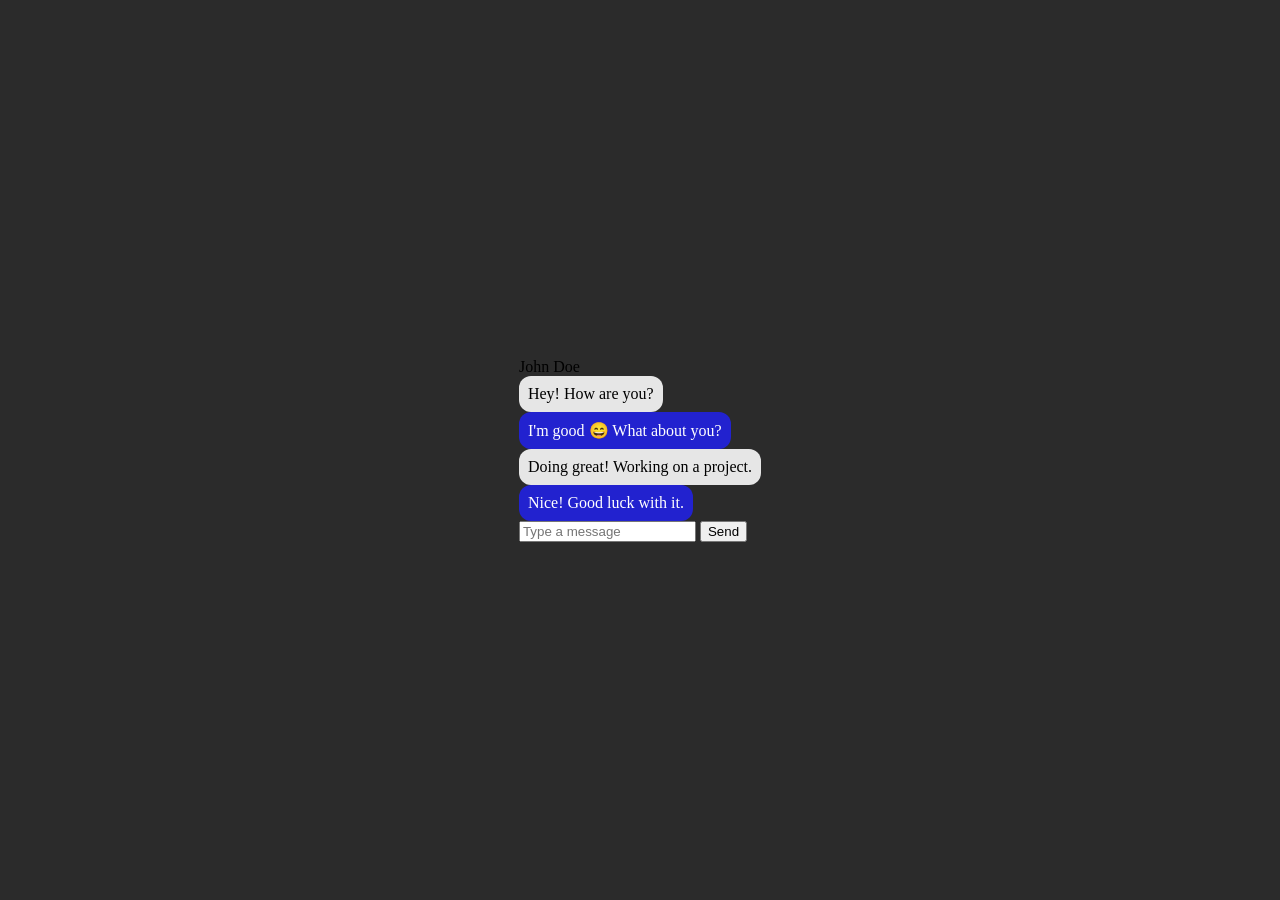
==== Channels/manutencaoChannel.html @ c72ea17a "first commit" ====
<!DOCTYPE html>
<html lang="en">
<head>
<meta charset="UTF-8">
<title>WhatsApp Chat UI</title>

<!-- Link the CSS file -->
<link rel="stylesheet" href="channels.css">

</head>
<body>

<div class="chat-container">

    <div class="chat-header">
        John Doe
    </div>

    <div class="chat-messages">
        <div class="message received">Hey! How are you?</div>
        <div class="message sent">I'm good 😄 What about you?</div>
        <div class="message received">Doing great! Working on a project.</div>
        <div class="message sent">Nice! Good luck with it.</div>
    </div>

    <div class="chat-input">
        <input type="text" placeholder="Type a message">
        <button>Send</button>
    </div>

</div>

</body>
</html>
---- Channels/channels.css ----
body{
    display:flex;
    justify-content:center;
    align-items:center;
    background-color:rgb(43,43,43);
    height:100vh;
    margin:0;
}

/* main chat container (like your #limit box) */
#limit{
    display:flex;
    flex-direction:column;
    background-color:rgb(251,251,251);
    width:30vw;
    height:50vw;
    border-radius:20px;
    overflow:hidden;
}

/* chat header */
#header{
    display:flex;
    align-items:center;
    padding:1vw;
    background-color:rgba(33,33,235,0.856);
    color:white;
    font-weight:bold;
}

/* messages area */
#messages{
    display:flex;
    flex-direction:column;
    gap:10px;
    padding:1vw;
    flex:1;
}

/* message bubbles */
.message{
    padding:0.7vw;
    border-radius:12px;
    width:fit-content;
    max-width:18vw;
}

/* received message */
.received{
    background-color:rgb(230,230,230);
}

/* sent message */
.sent{
    background-color:rgba(33,33,235,0.856);
    color:white;
    align-self:flex-end;
}

/* input area */
#input-area{
    display:flex;
    padding:1vw;
    gap:0.5vw;
}

/* text input */
#input-area input{
    flex:1;
    border-radius:12px;
    border:none;
    padding:0.7vw;
    background-color:rgb(240,240,240);
}

/* send button (similar to your .button style) */
.button{
    width:5vw;
    border:none;
    border-radius:12px;
    background-color:rgba(33,33,235,0.856);
    color:white;
    cursor:pointer;
}

/* hover like your style */
.button:hover{
    width:5.5vw;
}
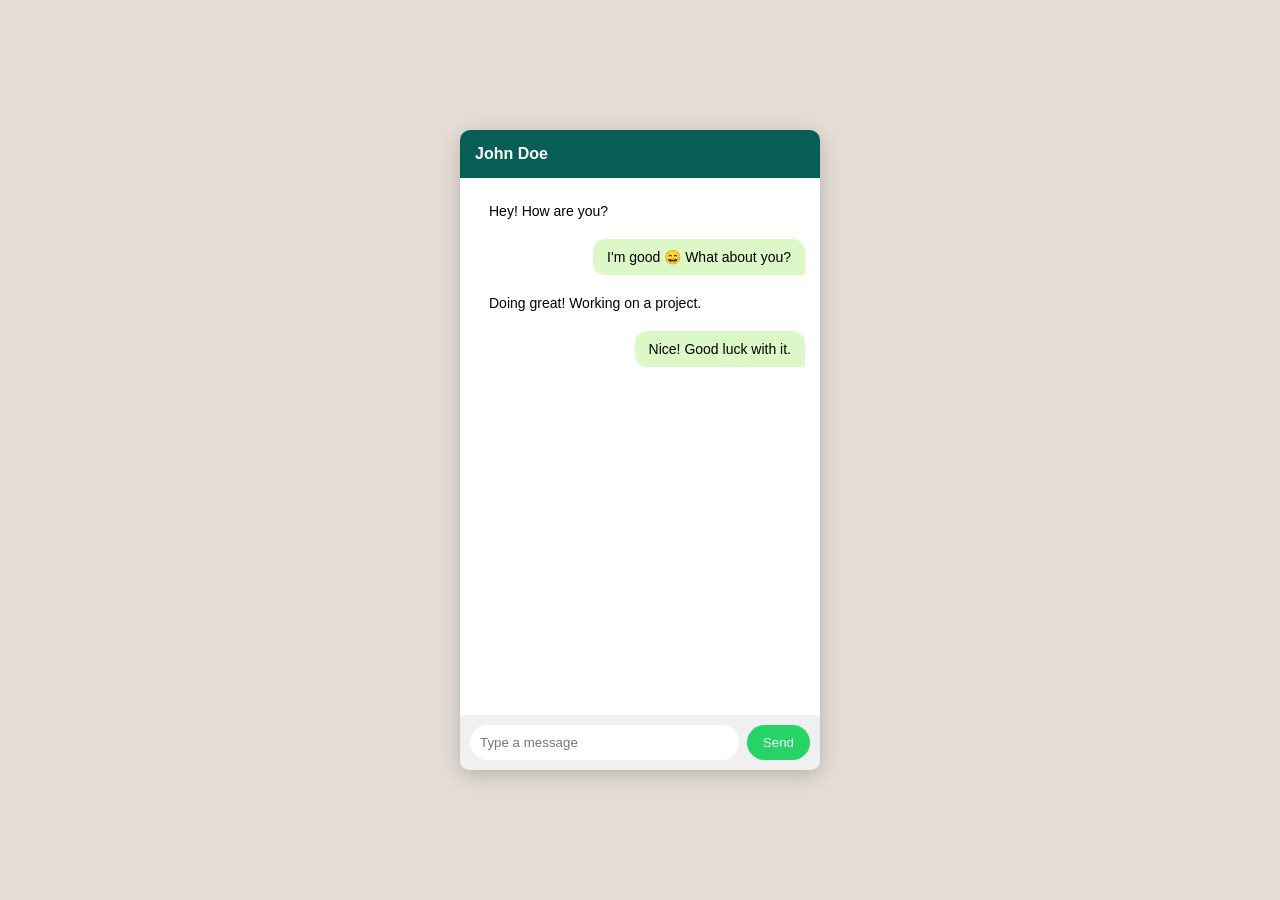
==== commit a70e6a47: "first commit" ====
--- a/Channels/manutencaoChannel.html
+++ b/Channels/manutencaoChannel.html
@@ -5,7 +5,7 @@
 <title>WhatsApp Chat UI</title>
 
 <!-- Link the CSS file -->
-<link rel="stylesheet" href="channels.css">
+<link rel="stylesheet" href="./channels.css">
 
 </head>
 <body>
--- a/Channels/channels.css
+++ b/Channels/channels.css
@@ -1,89 +1,84 @@
 body{
+    margin:0;
+    font-family: Arial, sans-serif;
+    background:#e5ddd5;
     display:flex;
     justify-content:center;
     align-items:center;
-    background-color:rgb(43,43,43);
     height:100vh;
-    margin:0;
 }
 
-/* main chat container (like your #limit box) */
-#limit{
+/* Chat container */
+.chat-container{
+    width:360px;
+    height:640px;
+    background:white;
     display:flex;
     flex-direction:column;
-    background-color:rgb(251,251,251);
-    width:30vw;
-    height:50vw;
-    border-radius:20px;
+    border-radius:10px;
     overflow:hidden;
+    box-shadow:0 5px 20px rgba(0,0,0,0.2);
 }
 
-/* chat header */
-#header{
-    display:flex;
-    align-items:center;
-    padding:1vw;
-    background-color:rgba(33,33,235,0.856);
+/* Header */
+.chat-header{
+    background:#075E54;
     color:white;
+    padding:15px;
     font-weight:bold;
 }
 
-/* messages area */
-#messages{
+/* Chat messages */
+.chat-messages{
+    flex:1;
+    padding:15px;
+    overflow-y:auto;
     display:flex;
     flex-direction:column;
     gap:10px;
-    padding:1vw;
-    flex:1;
 }
 
-/* message bubbles */
+/* Message bubbles */
 .message{
-    padding:0.7vw;
+    max-width:70%;
+    padding:10px 14px;
     border-radius:12px;
-    width:fit-content;
-    max-width:18vw;
+    font-size:14px;
 }
 
-/* received message */
 .received{
-    background-color:rgb(230,230,230);
+    background:#ffffff;
+    align-self:flex-start;
+    border-bottom-left-radius:2px;
 }
 
-/* sent message */
 .sent{
-    background-color:rgba(33,33,235,0.856);
-    color:white;
+    background:#dcf8c6;
     align-self:flex-end;
+    border-bottom-right-radius:2px;
 }
 
-/* input area */
-#input-area{
+/* Input area */
+.chat-input{
     display:flex;
-    padding:1vw;
-    gap:0.5vw;
+    padding:10px;
+    background:#f0f0f0;
 }
 
-/* text input */
-#input-area input{
+.chat-input input{
     flex:1;
-    border-radius:12px;
+    padding:10px;
     border:none;
-    padding:0.7vw;
-    background-color:rgb(240,240,240);
+    border-radius:20px;
+    outline:none;
 }
 
-/* send button (similar to your .button style) */
-.button{
-    width:5vw;
+.chat-input button{
+    margin-left:8px;
     border:none;
-    border-radius:12px;
-    background-color:rgba(33,33,235,0.856);
+    background:#25D366;
     color:white;
+    padding:10px 16px;
+    border-radius:20px;
     cursor:pointer;
-}
-
-/* hover like your style */
-.button:hover{
-    width:5.5vw;
 }
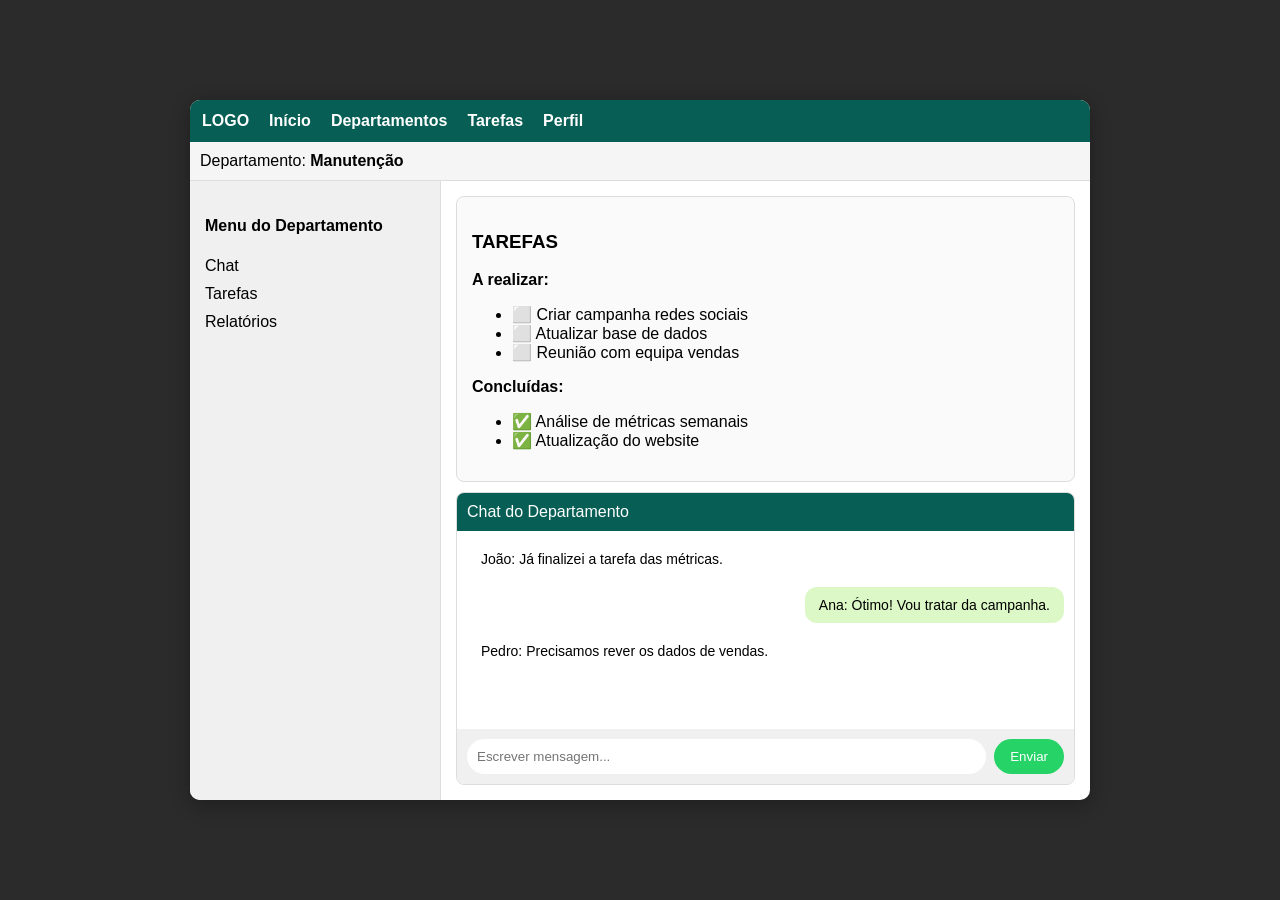
==== commit 9615da42: "final" ====
--- a/Channels/manutencaoChannel.html
+++ b/Channels/manutencaoChannel.html
@@ -7,25 +7,73 @@
 <!-- Link the CSS file -->
 <link rel="stylesheet" href="./channels.css">
 
-</head>
-<body>
+<div class="app">
 
-<div class="chat-container">
-
-    <div class="chat-header">
-        John Doe
+    <!-- NAV -->
+    <div class="navbar">
+        <div>LOGO</div>
+        <div>Início</div>
+        <div>Departamentos</div>
+        <div>Tarefas</div>
+        <div>Perfil</div>
     </div>
 
-    <div class="chat-messages">
-        <div class="message received">Hey! How are you?</div>
-        <div class="message sent">I'm good 😄 What about you?</div>
-        <div class="message received">Doing great! Working on a project.</div>
-        <div class="message sent">Nice! Good luck with it.</div>
+    <!-- Department -->
+    <div class="department">
+        Departamento: <strong>Manutenção</strong>
     </div>
 
-    <div class="chat-input">
-        <input type="text" placeholder="Type a message">
-        <button>Send</button>
+    <!-- MAIN -->
+    <div class="main">
+
+        <!-- Sidebar -->
+        <div class="sidebar">
+            <h4>Menu do Departamento</h4>
+            <ul>
+                <li>Chat</li>
+                <li>Tarefas</li>
+                <li>Relatórios</li>
+            </ul>
+        </div>
+
+        <!-- Content -->
+        <div class="content">
+
+            <!-- Tasks -->
+            <div class="tasks">
+                <h3>TAREFAS</h3>
+
+                <p><strong>A realizar:</strong></p>
+                <ul>
+                    <li>⬜ Criar campanha redes sociais</li>
+                    <li>⬜ Atualizar base de dados</li>
+                    <li>⬜ Reunião com equipa vendas</li>
+                </ul>
+
+                <p><strong>Concluídas:</strong></p>
+                <ul>
+                    <li>✅ Análise de métricas semanais</li>
+                    <li>✅ Atualização do website</li>
+                </ul>
+            </div>
+
+            <!-- Chat -->
+            <div class="chat-container">
+                <div class="chat-header">Chat do Departamento</div>
+
+                <div class="chat-messages">
+                    <div class="message received">João: Já finalizei a tarefa das métricas.</div>
+                    <div class="message sent">Ana: Ótimo! Vou tratar da campanha.</div>
+                    <div class="message received">Pedro: Precisamos rever os dados de vendas.</div>
+                </div>
+
+                <div class="chat-input">
+                    <input type="text" placeholder="Escrever mensagem...">
+                    <button>Enviar</button>
+                </div>
+            </div>
+
+        </div>
     </div>
 
 </div>
--- a/Channels/channels.css
+++ b/Channels/channels.css
@@ -1,44 +1,110 @@
 body{
     margin:0;
     font-family: Arial, sans-serif;
-    background:#e5ddd5;
+    background:#2b2b2b;
     display:flex;
     justify-content:center;
     align-items:center;
     height:100vh;
 }
 
-/* Chat container */
-.chat-container{
-    width:360px;
-    height:640px;
+/* Main app */
+.app{
+    width:900px;
+    height:700px;
     background:white;
     display:flex;
     flex-direction:column;
     border-radius:10px;
     overflow:hidden;
-    box-shadow:0 5px 20px rgba(0,0,0,0.2);
+    box-shadow:0 5px 20px rgba(0,0,0,0.3);
 }
 
-/* Header */
+/* Top nav */
+.navbar{
+    background:#075E54;
+    color:white;
+    padding:12px;
+    display:flex;
+    gap:20px;
+    font-weight:bold;
+}
+
+/* Department bar */
+.department{
+    padding:10px;
+    background:#f5f5f5;
+    border-bottom:1px solid #ddd;
+}
+
+/* Main layout */
+.main{
+    flex:1;
+    display:flex;
+}
+
+/* Sidebar */
+.sidebar{
+    width:220px;
+    background:#f0f0f0;
+    padding:15px;
+    border-right:1px solid #ddd;
+}
+
+.sidebar ul{
+    list-style:none;
+    padding:0;
+}
+
+.sidebar li{
+    margin:10px 0;
+    cursor:pointer;
+}
+
+/* Content */
+.content{
+    flex:1;
+    padding:15px;
+    display:flex;
+    flex-direction:column;
+}
+
+/* Tasks section */
+.tasks{
+    background:#fafafa;
+    padding:15px;
+    border-radius:8px;
+    border:1px solid #ddd;
+    margin-bottom:10px;
+}
+
+/* Chat container */
+.chat-container{
+    flex:1;
+    display:flex;
+    flex-direction:column;
+    border:1px solid #ddd;
+    border-radius:8px;
+    overflow:hidden;
+}
+
+/* Chat header */
 .chat-header{
     background:#075E54;
     color:white;
-    padding:15px;
-    font-weight:bold;
+    padding:10px;
 }
 
-/* Chat messages */
+/* Messages */
 .chat-messages{
     flex:1;
-    padding:15px;
+    padding:10px;
     overflow-y:auto;
     display:flex;
     flex-direction:column;
     gap:10px;
 }
 
-/* Message bubbles */
 .message{
     max-width:70%;
     padding:10px 14px;
@@ -49,16 +115,14 @@
 .received{
     background:#ffffff;
     align-self:flex-start;
-    border-bottom-left-radius:2px;
 }
 
 .sent{
     background:#dcf8c6;
     align-self:flex-end;
-    border-bottom-right-radius:2px;
 }
 
-/* Input area */
+/* Input */
 .chat-input{
     display:flex;
     padding:10px;
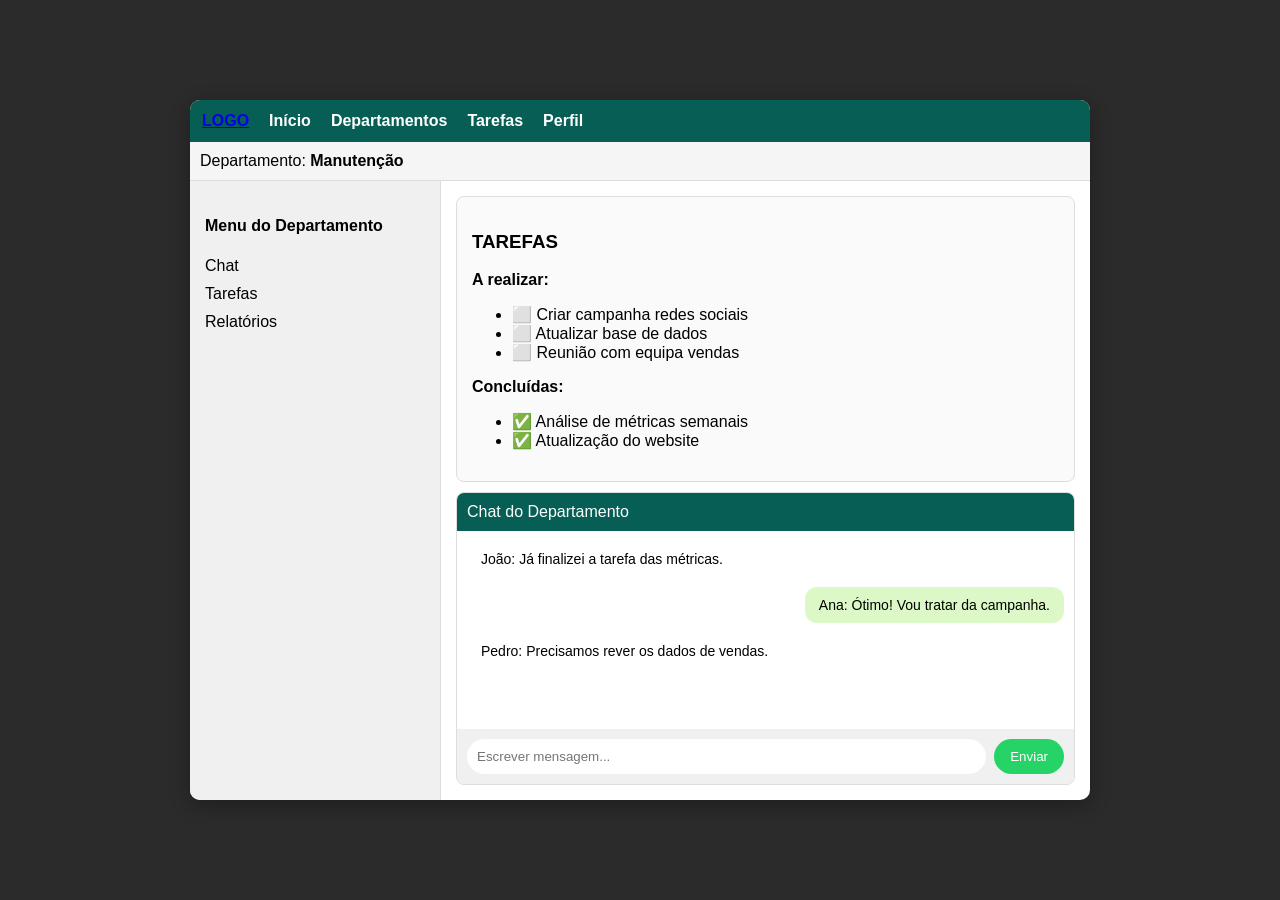
==== commit 93d7f012: "final" ====
--- a/Channels/manutencaoChannel.html
+++ b/Channels/manutencaoChannel.html
@@ -11,7 +11,7 @@
 
     <!-- NAV -->
     <div class="navbar">
-        <div>LOGO</div>
+        <div><a href="../index.html">LOGO</a></div>
         <div>Início</div>
         <div>Departamentos</div>
         <div>Tarefas</div>
